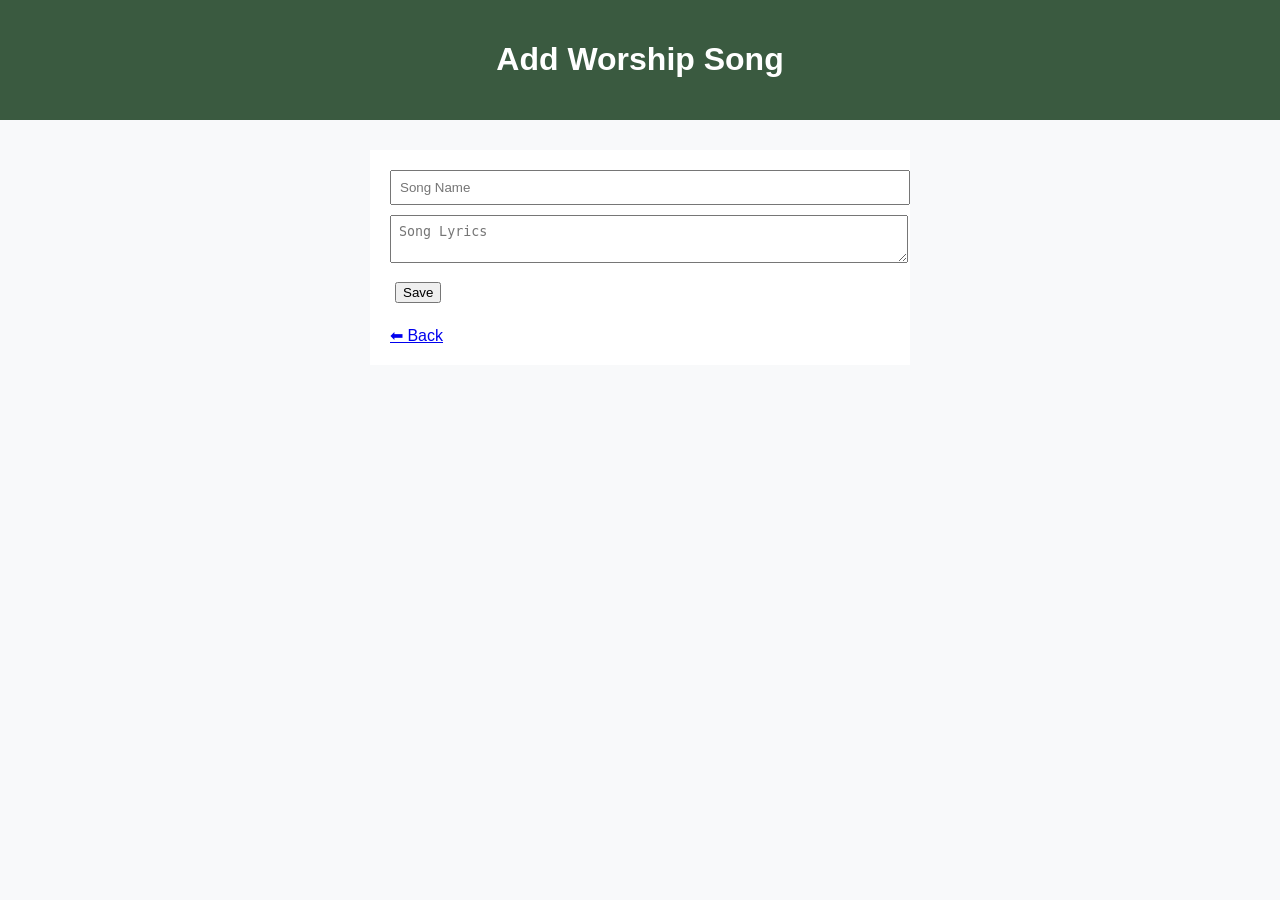
==== add-song.html @ 0f01b829 "Add files via upload" ====
<!DOCTYPE html>
<html lang="en">
<head>
    <meta charset="UTF-8">
    <title>Add Song</title>
    <link rel="stylesheet" href="style.css">
</head>
<body>
<header><h1>Add Worship Song</h1></header>

<main class="form-box">
    <input id="title" placeholder="Song Name">
    <textarea id="lyrics" placeholder="Song Lyrics"></textarea>
    <button onclick="addSong()">Save</button>
    <br><br>
    <a href="index.html">⬅ Back</a>
</main>

<script src="script.js"></script>
</body>
</html>
---- style.css ----
body {
    font-family: Arial, sans-serif;
    background: #f8f9fa;
    margin: 0;
}

header {
    background: #3a5a40;
    color: white;
    text-align: center;
    padding: 20px;
}

.login-box {
    max-width: 300px;
    margin: 30px auto;
    padding: 20px;
    background: white;
    text-align: center;
    border-radius: 5px;
}

.login-box input {
    width: 100%;
    padding: 8px;
    margin-top: 10px;
}

.login-box button {
    margin-top: 10px;
    width: 100%;
}

.song-list {
    max-width: 600px;
    margin: 20px auto;
    list-style: none;
    padding: 0;
}

.song-list li {
    background: white;
    padding: 15px;
    margin: 10px 0;
    border-left: 5px solid #3a5a40;
}

button {
    margin: 5px;
}

.add-btn {
    display: block;
    text-align: center;
    margin: 20px;
    font-weight: bold;
}

.form-box {
    max-width: 500px;
    margin: 30px auto;
    background: white;
    padding: 20px;
}

input, textarea {
    width: 100%;
    margin-bottom: 10px;
    padding: 8px;
}

.search-box {
    display: block;
    width: 90%;
    max-width: 600px;
    margin: 15px auto;
    padding: 12px;
    font-size: 16px;
    border-radius: 5px;
    border: 1px solid #ccc;
}

.theme-btn {
    display: block;
    margin: 10px auto;
    padding: 8px 14px;
    font-size: 14px;
    cursor: pointer;
}

/* Full-screen lyrics */
.fullscreen {
    background: black;
    color: white;
    text-align: center;
    padding: 30px;
}

#lyricsBox h1 {
    font-size: 40px;
    margin-bottom: 20px;
}

#lyricsBox pre {
    font-size: 28px;
    line-height: 1.8;
    white-space: pre-wrap;
}

.exit-btn {
    position: fixed;
    bottom: 20px;
    right: 20px;
}

.font-controls {
    position: fixed;
    top: 20px;
    right: 20px;
}

.font-controls button {
    font-size: 18px;
    padding: 8px 12px;
    margin-left: 5px;
    cursor: pointer;
}

/* Dark Mode */
body.dark {
    background-color: #121212;
    color: #ffffff;
}

body.dark header {
    background-color: #1f3d2b;
}

body.dark .song-list li {
    background-color: #1e1e1e;
    border-left-color: #6fcf97;
}

body.dark .song-list strong {
    color: #6fcf97;
}

body.dark input,
body.dark textarea {
    background-color: #2a2a2a;
    color: white;
    border: 1px solid #555;
}

body.dark button {
    background-color: #333;
    color: white;
}
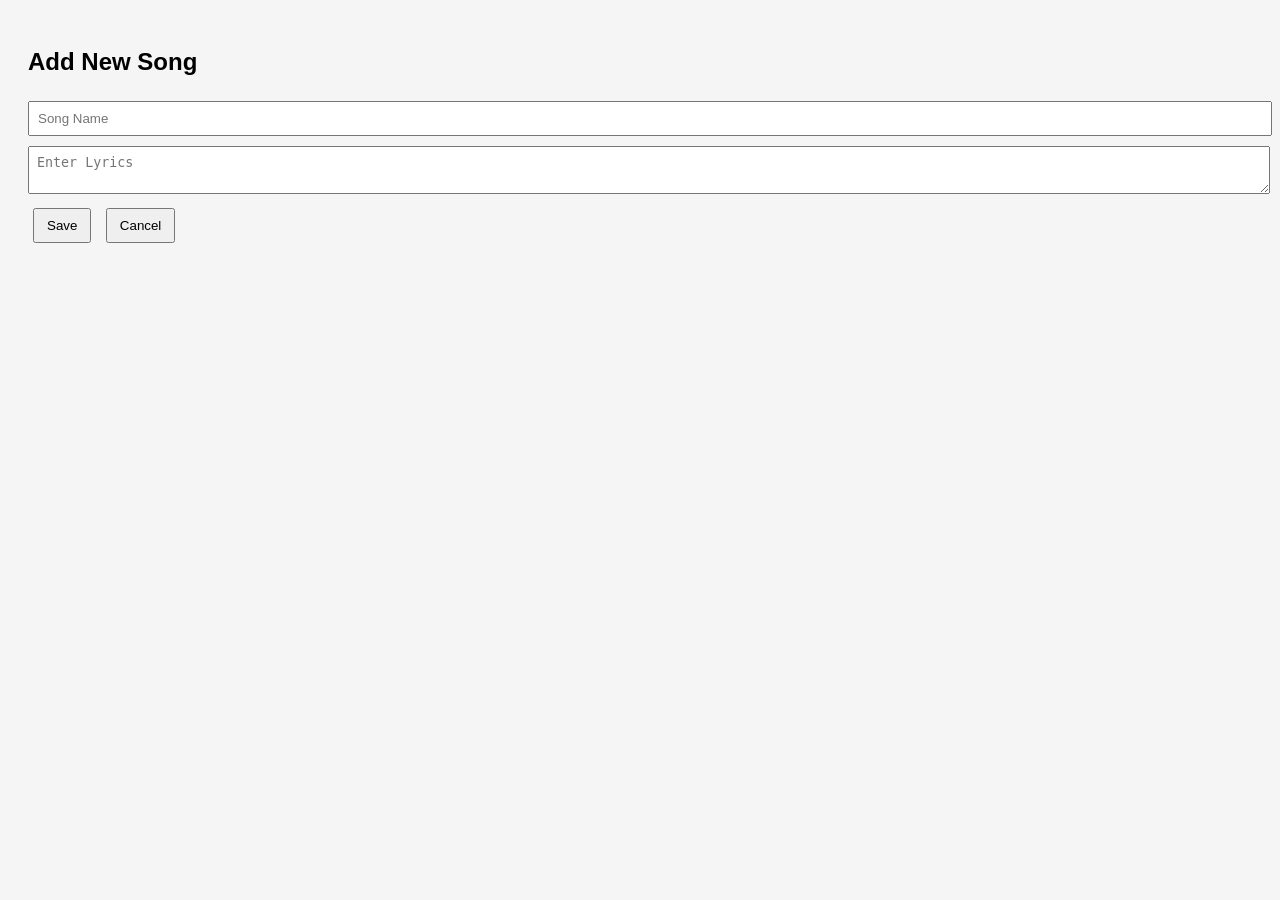
==== commit c01ea2b2: "add-song.html" ====
--- a/add-song.html
+++ b/add-song.html
@@ -1,20 +1,18 @@
 <!DOCTYPE html>
-<html lang="en">
+<html>
 <head>
-    <meta charset="UTF-8">
-    <title>Add Song</title>
-    <link rel="stylesheet" href="style.css">
+<title>Add Song</title>
+<link rel="stylesheet" href="style.css">
 </head>
 <body>
-<header><h1>Add Worship Song</h1></header>
 
-<main class="form-box">
-    <input id="title" placeholder="Song Name">
-    <textarea id="lyrics" placeholder="Song Lyrics"></textarea>
-    <button onclick="addSong()">Save</button>
-    <br><br>
-    <a href="index.html">⬅ Back</a>
-</main>
+<h2>Add New Song</h2>
+
+<input type="text" id="title" placeholder="Song Name">
+<textarea id="lyrics" placeholder="Enter Lyrics"></textarea>
+
+<button onclick="addSong()">Save</button>
+<button onclick="goBack()">Cancel</button>
 
 <script src="script.js"></script>
 </body>
--- a/style.css
+++ b/style.css
@@ -1,158 +1,51 @@
 body {
-    font-family: Arial, sans-serif;
-    background: #f8f9fa;
-    margin: 0;
+font-family: Arial;
+padding: 20px;
+background: #f5f5f5;
+}
+
+.dark {
+background: #121212;
+color: white;
 }
 
 header {
-    background: #3a5a40;
-    color: white;
-    text-align: center;
-    padding: 20px;
+text-align: center;
 }
 
 .login-box {
-    max-width: 300px;
-    margin: 30px auto;
-    padding: 20px;
-    background: white;
-    text-align: center;
-    border-radius: 5px;
+max-width: 300px;
+margin: auto;
+text-align: center;
 }
 
-.login-box input {
-    width: 100%;
-    padding: 8px;
-    margin-top: 10px;
-}
-
-.login-box button {
-    margin-top: 10px;
-    width: 100%;
-}
-
-.song-list {
-    max-width: 600px;
-    margin: 20px auto;
-    list-style: none;
-    padding: 0;
-}
-
-.song-list li {
-    background: white;
-    padding: 15px;
-    margin: 10px 0;
-    border-left: 5px solid #3a5a40;
+input, textarea {
+width: 100%;
+padding: 8px;
+margin: 5px 0;
 }
 
 button {
-    margin: 5px;
+padding: 8px 12px;
+margin: 5px;
+cursor: pointer;
+}
+
+.search-container {
+display: flex;
+gap: 10px;
+margin: 15px 0;
 }
 
 .add-btn {
-    display: block;
-    text-align: center;
-    margin: 20px;
-    font-weight: bold;
+display: inline-block;
+padding: 8px;
+background: green;
+color: white;
+text-decoration: none;
 }
 
-.form-box {
-    max-width: 500px;
-    margin: 30px auto;
-    background: white;
-    padding: 20px;
+ul li {
+list-style: none;
+margin: 10px 0;
 }
-
-input, textarea {
-    width: 100%;
-    margin-bottom: 10px;
-    padding: 8px;
-}
-
-.search-box {
-    display: block;
-    width: 90%;
-    max-width: 600px;
-    margin: 15px auto;
-    padding: 12px;
-    font-size: 16px;
-    border-radius: 5px;
-    border: 1px solid #ccc;
-}
-
-.theme-btn {
-    display: block;
-    margin: 10px auto;
-    padding: 8px 14px;
-    font-size: 14px;
-    cursor: pointer;
-}
-
-/* Full-screen lyrics */
-.fullscreen {
-    background: black;
-    color: white;
-    text-align: center;
-    padding: 30px;
-}
-
-#lyricsBox h1 {
-    font-size: 40px;
-    margin-bottom: 20px;
-}
-
-#lyricsBox pre {
-    font-size: 28px;
-    line-height: 1.8;
-    white-space: pre-wrap;
-}
-
-.exit-btn {
-    position: fixed;
-    bottom: 20px;
-    right: 20px;
-}
-
-.font-controls {
-    position: fixed;
-    top: 20px;
-    right: 20px;
-}
-
-.font-controls button {
-    font-size: 18px;
-    padding: 8px 12px;
-    margin-left: 5px;
-    cursor: pointer;
-}
-
-/* Dark Mode */
-body.dark {
-    background-color: #121212;
-    color: #ffffff;
-}
-
-body.dark header {
-    background-color: #1f3d2b;
-}
-
-body.dark .song-list li {
-    background-color: #1e1e1e;
-    border-left-color: #6fcf97;
-}
-
-body.dark .song-list strong {
-    color: #6fcf97;
-}
-
-body.dark input,
-body.dark textarea {
-    background-color: #2a2a2a;
-    color: white;
-    border: 1px solid #555;
-}
-
-body.dark button {
-    background-color: #333;
-    color: white;
-}
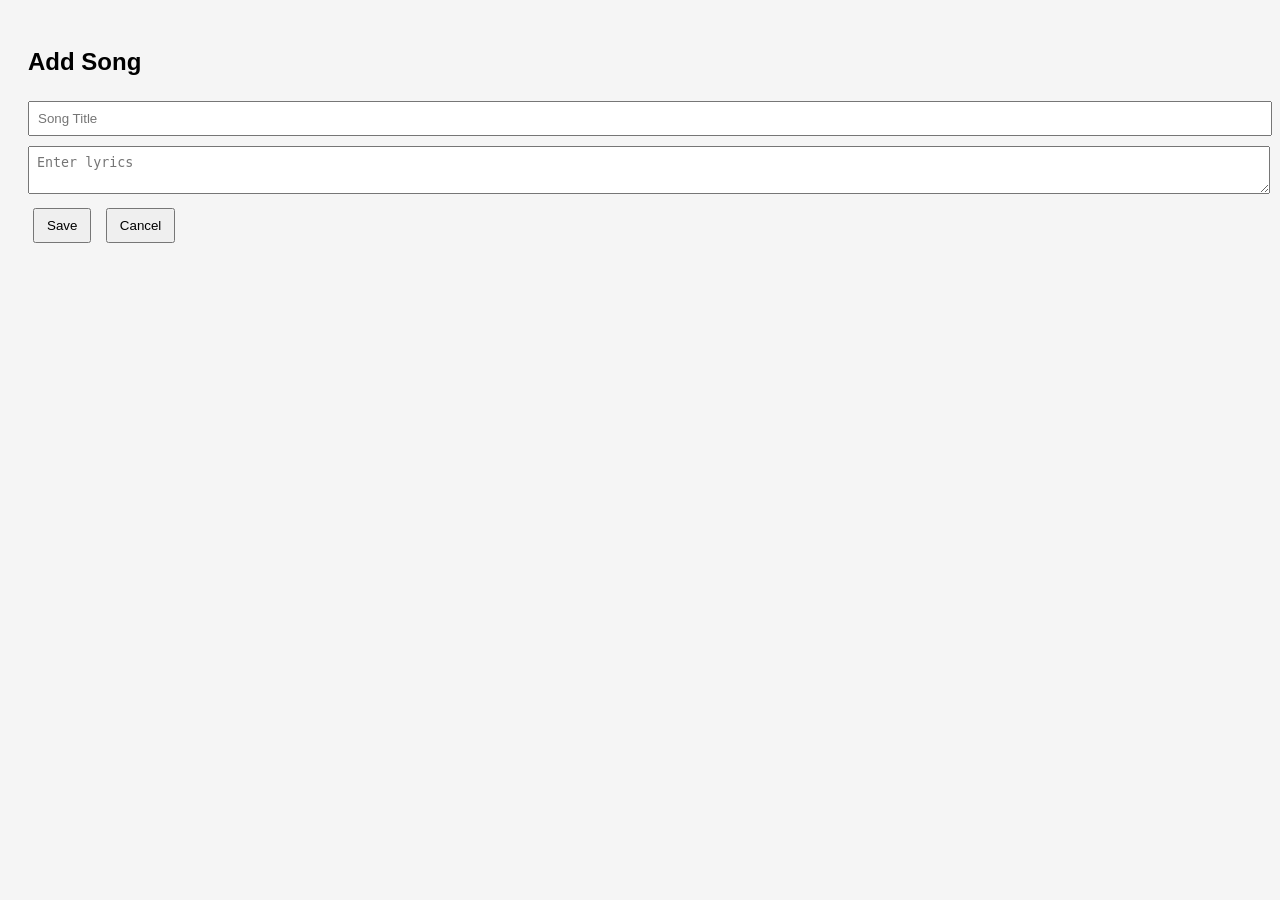
==== commit 1c974453: "add-song.html" ====
--- a/add-song.html
+++ b/add-song.html
@@ -6,10 +6,9 @@
 </head>
 <body>
 
-<h2>Add New Song</h2>
-
-<input type="text" id="title" placeholder="Song Name">
-<textarea id="lyrics" placeholder="Enter Lyrics"></textarea>
+<h2>Add Song</h2>
+<input id="title" placeholder="Song Title">
+<textarea id="lyrics" placeholder="Enter lyrics"></textarea>
 
 <button onclick="addSong()">Save</button>
 <button onclick="goBack()">Cancel</button>
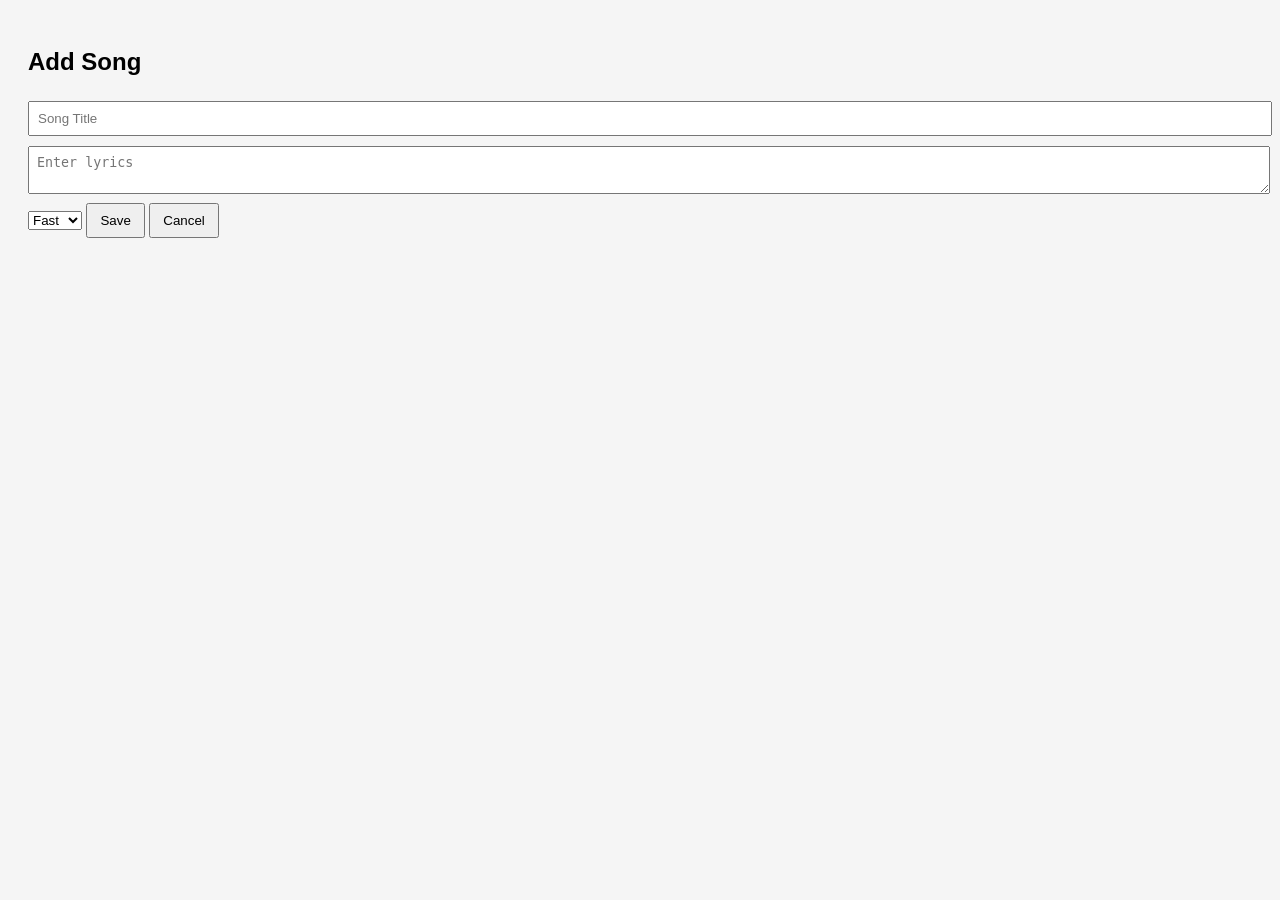
==== commit 725947f0: "add-song.html Signed-off-by: Richcodz-cloud <chillysri91@gmail.com>" ====
--- a/add-song.html
+++ b/add-song.html
@@ -1,14 +1,20 @@
 <!DOCTYPE html>
 <html>
 <head>
+<meta name="viewport" content="width=device-width, initial-scale=1.0">
 <title>Add Song</title>
 <link rel="stylesheet" href="style.css">
 </head>
 <body>
+<h2>Add Song</h2>
 
-<h2>Add Song</h2>
 <input id="title" placeholder="Song Title">
 <textarea id="lyrics" placeholder="Enter lyrics"></textarea>
+<select id="category">
+<option value="Fast">Fast</option>
+<option value="Slow">Slow</option>
+<option value="Tamil">Tamil</option>
+</select>
 
 <button onclick="addSong()">Save</button>
 <button onclick="goBack()">Cancel</button>
--- a/style.css
+++ b/style.css
@@ -1,7 +1,8 @@
 body {
 font-family: Arial;
+background: #f5f5f5;
+color: black;
 padding: 20px;
-background: #f5f5f5;
 }
 
 .dark {
@@ -9,9 +10,7 @@
 color: white;
 }
 
-header {
-text-align: center;
-}
+header { text-align: center; }
 
 .login-box {
 max-width: 300px;
@@ -27,7 +26,6 @@
 
 button {
 padding: 8px 12px;
-margin: 5px;
 cursor: pointer;
 }
 
@@ -39,9 +37,9 @@
 
 .add-btn {
 display: inline-block;
-padding: 8px;
 background: green;
 color: white;
+padding: 8px;
 text-decoration: none;
 }
 
@@ -49,3 +47,35 @@
 list-style: none;
 margin: 10px 0;
 }
+
+/* PROJECTOR */
+.projector-controls {
+position: fixed;
+top: 10px;
+right: 10px;
+z-index: 1000;
+}
+
+.projector-controls button {
+margin: 3px;
+}
+
+/* LYRICS */
+.lyrics-text {
+font-weight: bold;
+font-size: 26px;
+line-height: 1.6;
+white-space: pre-wrap;
+color: black;
+}
+
+.dark .lyrics-text {
+color: white;
+}
+
+.back-btn {
+position: fixed;
+bottom: 15px;
+left: 15px;
+}
+
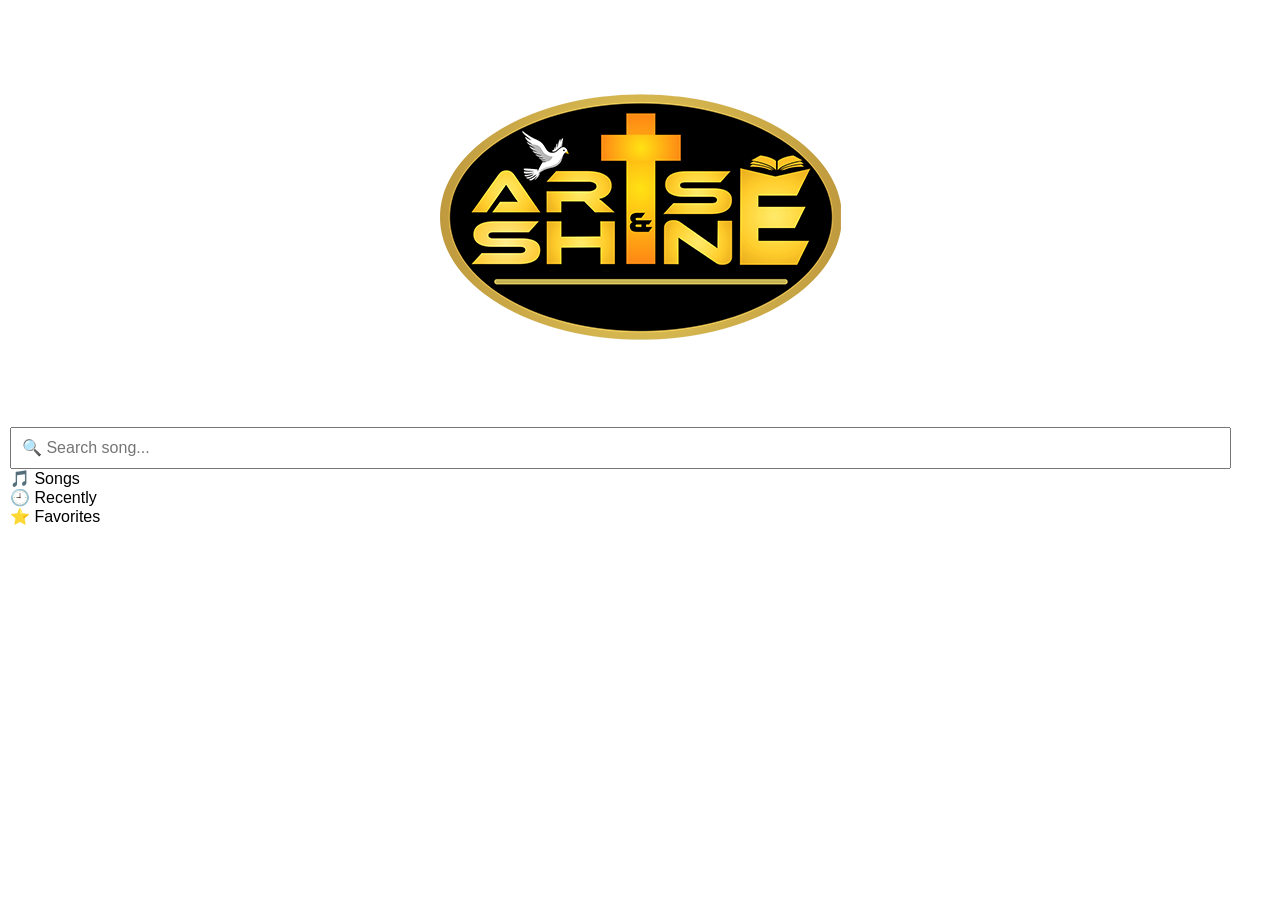
==== commit ee5ebabc: "add-song.html" ====
--- a/add-song.html
+++ b/add-song.html
@@ -1,24 +1,27 @@
 <!DOCTYPE html>
 <html>
 <head>
-<meta name="viewport" content="width=device-width, initial-scale=1.0">
-<title>Add Song</title>
-<link rel="stylesheet" href="style.css">
+  <title>Add Song</title>
+  <link rel="stylesheet" href="style.css">
 </head>
 <body>
-<h2>Add Song</h2>
 
-<input id="title" placeholder="Song Title">
-<textarea id="lyrics" placeholder="Enter lyrics"></textarea>
-<select id="category">
-<option value="Fast">Fast</option>
-<option value="Slow">Slow</option>
-<option value="Tamil">Tamil</option>
-</select>
+<div class="form-box">
+  <input id="title" placeholder="Song Title">
+  <input id="category" placeholder="Category">
+  <textarea id="lyrics" placeholder="Lyrics"></textarea>
+  <button onclick="save()">Save</button>
+</div>
 
-<button onclick="addSong()">Save</button>
-<button onclick="goBack()">Cancel</button>
+<script>
+if(localStorage.role!=="admin") location.href="index.html";
 
-<script src="script.js"></script>
+function save(){
+  let s=JSON.parse(localStorage.songs||"[]");
+  s.push({title:title.value,category:category.value,lyrics:lyrics.value});
+  localStorage.songs=JSON.stringify(s);
+  location.href="index.html";
+}
+</script>
 </body>
 </html>
--- a/style.css
+++ b/style.css
@@ -1,81 +1,33 @@
-body {
-font-family: Arial;
-background: #f5f5f5;
-color: black;
-padding: 20px;
+body{margin:0;padding:10px;font-family:Arial}
+.dark{background:#111;color:#fff}
+header{text-align:center}
+.church-logo{max-width:200px;width:60%}
+
+.login-box{max-width:300px;margin:auto}
+.login-box input{width:100%;padding:10px}
+.login-buttons{display:flex;gap:10px}
+
+#search{width:95%;padding:10px;font-size:16px}
+#addBtn{display:none}
+
+ul{padding:0}
+li{list-style:none;padding:10px;border-bottom:1px solid #ccc;font-weight:bold}
+.dark li{border-color:#444}
+
+.lyrics{
+height:100vh;
+display:flex;
+flex-direction:column;
+justify-content:center;
+align-items:center;
+text-align:center;
+font-weight:bold;
+white-space:pre-wrap;
+color:black;
 }
+.dark .lyrics{color:white}
 
-.dark {
-background: #121212;
-color: white;
-}
-
-header { text-align: center; }
-
-.login-box {
-max-width: 300px;
-margin: auto;
-text-align: center;
-}
-
-input, textarea {
-width: 100%;
-padding: 8px;
-margin: 5px 0;
-}
-
-button {
-padding: 8px 12px;
-cursor: pointer;
-}
-
-.search-container {
-display: flex;
-gap: 10px;
-margin: 15px 0;
-}
-
-.add-btn {
-display: inline-block;
-background: green;
-color: white;
-padding: 8px;
-text-decoration: none;
-}
-
-ul li {
-list-style: none;
-margin: 10px 0;
-}
-
-/* PROJECTOR */
-.projector-controls {
-position: fixed;
-top: 10px;
-right: 10px;
-z-index: 1000;
-}
-
-.projector-controls button {
-margin: 3px;
-}
-
-/* LYRICS */
-.lyrics-text {
-font-weight: bold;
-font-size: 26px;
-line-height: 1.6;
-white-space: pre-wrap;
-color: black;
-}
-
-.dark .lyrics-text {
-color: white;
-}
-
-.back-btn {
-position: fixed;
-bottom: 15px;
-left: 15px;
-}
-
+.menu{position:fixed;top:10px;right:10px;font-size:24px}
+.menu-box{display:none;position:absolute;right:0;background:#444}
+.menu:hover .menu-box{display:block}
+.menu-box button{display:block;width:100%;color:white;background:none;border:none;padding:10px}
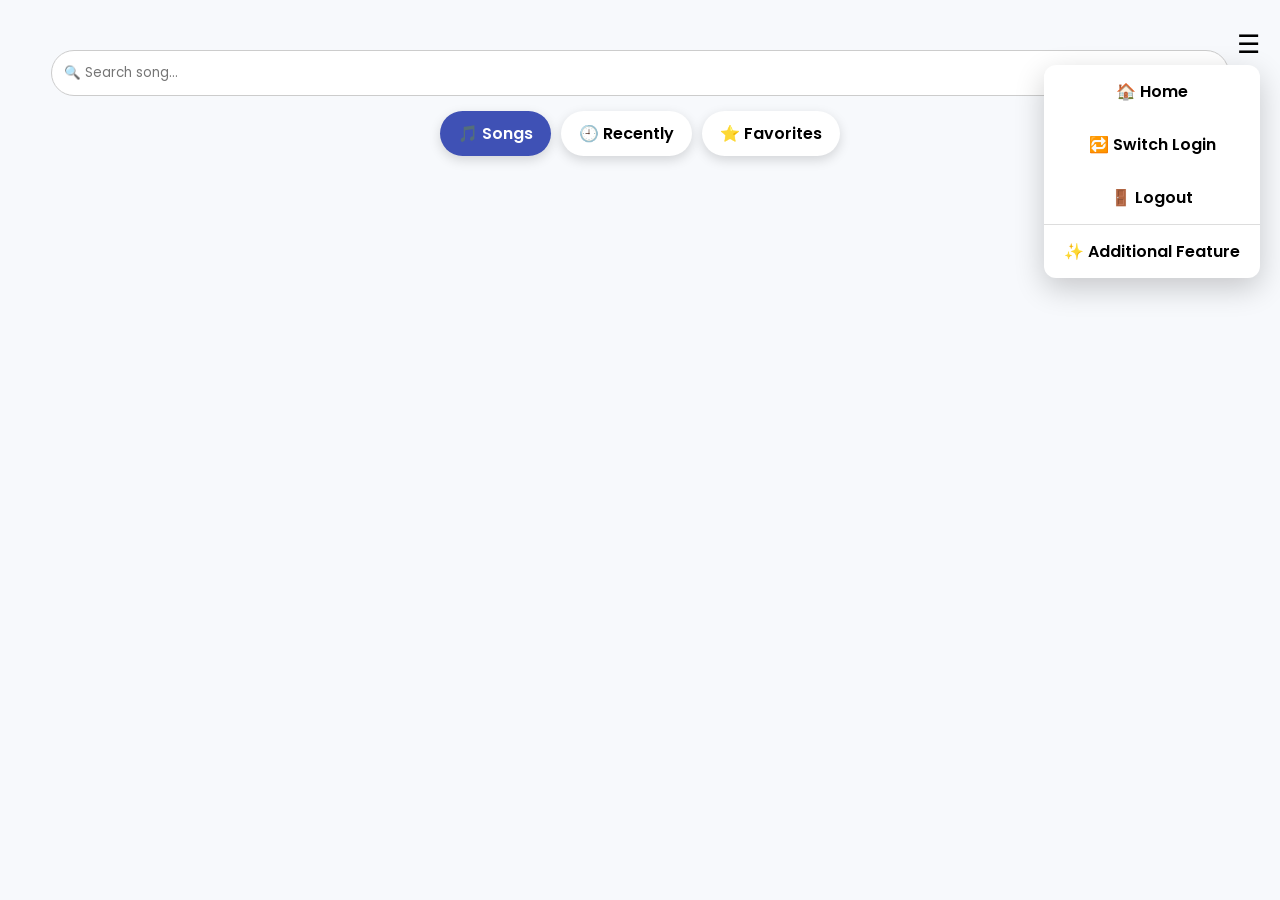
==== commit 907ef859: "add-song.html" ====
--- a/add-song.html
+++ b/add-song.html
@@ -17,9 +17,9 @@
 if(localStorage.role!=="admin") location.href="index.html";
 
 function save(){
-  let s=JSON.parse(localStorage.songs||"[]");
+  let s = JSON.parse(localStorage.songs || "[]");
   s.push({title:title.value,category:category.value,lyrics:lyrics.value});
-  localStorage.songs=JSON.stringify(s);
+  localStorage.songs = JSON.stringify(s);
   location.href="index.html";
 }
 </script>
--- a/style.css
+++ b/style.css
@@ -1,33 +1,36 @@
-body{margin:0;padding:10px;font-family:Arial}
-.dark{background:#111;color:#fff}
-header{text-align:center}
-.church-logo{max-width:200px;width:60%}
+@import url('https://fonts.googleapis.com/css2?family=Poppins:wght@400;600&display=swap');
+*{font-family:Poppins}
 
-.login-box{max-width:300px;margin:auto}
-.login-box input{width:100%;padding:10px}
-.login-buttons{display:flex;gap:10px}
+body{margin:0;background:#f7f9fc}
+header{text-align:center;padding:20px;position:relative}
+header img{height:70px}
 
-#search{width:95%;padding:10px;font-size:16px}
-#addBtn{display:none}
+.menu-btn{position:absolute;right:20px;top:25px;font-size:26px;cursor:pointer}
+.menu{position:absolute;right:20px;top:65px;background:white;border-radius:12px;box-shadow:0 10px 30px rgba(0,0,0,.2);overflow:hidden;z-index:1000;}
+.menu div{padding:14px 20px;font-weight:600;cursor:pointer;}
+.menu div:hover{background:#3f51b5;color:white}
+.menu hr{margin:0;border:0;border-top:1px solid #ddd}
 
-ul{padding:0}
-li{list-style:none;padding:10px;border-bottom:1px solid #ccc;font-weight:bold}
-.dark li{border-color:#444}
+.search-box{width:90%;margin:10px auto;display:block;padding:12px;border-radius:25px;border:1px solid #ccc}
 
-.lyrics{
-height:100vh;
-display:flex;
-flex-direction:column;
-justify-content:center;
-align-items:center;
-text-align:center;
-font-weight:bold;
-white-space:pre-wrap;
-color:black;
-}
-.dark .lyrics{color:white}
+.tab-bar{display:flex;justify-content:center;gap:10px;margin:15px}
+.tab{padding:10px 18px;border-radius:25px;background:#fff;font-weight:600;cursor:pointer;box-shadow:0 4px 12px rgba(0,0,0,.15)}
+.tab.active,.tab:hover{background:#3f51b5;color:white}
+.content-area{max-width:900px;margin:auto}
 
-.menu{position:fixed;top:10px;right:10px;font-size:24px}
-.menu-box{display:none;position:absolute;right:0;background:#444}
-.menu:hover .menu-box{display:block}
-.menu-box button{display:block;width:100%;color:white;background:none;border:none;padding:10px}
+.category-title{background:linear-gradient(135deg,#3f51b5,#7c3aed);color:white;padding:14px;margin:12px;border-radius:14px;text-align:center;font-weight:600}
+.song-item{background:white;margin:10px 12px;padding:14px;border-radius:12px;text-align:center;font-weight:600;cursor:pointer;box-shadow:0 6px 16px rgba(0,0,0,.15)}
+.song-item:hover{background:#3f51b5;color:white}
+
+.admin-actions{margin-top:8px;display:flex;justify-content:center;gap:10px}
+.admin-actions button{padding:6px 10px;font-size:14px;border-radius:6px;background:#ef4444;color:white}
+.admin-actions button:first-child{background:#10b981}
+
+.login-box,.form-box,.lyrics{background:white;margin:20px auto;padding:25px;max-width:400px;border-radius:18px;box-shadow:0 10px 30px rgba(0,0,0,.15)}
+.login-actions{display:flex;gap:10px}
+button{flex:1;padding:12px;border:none;border-radius:10px;background:#3f51b5;color:white;font-weight:600}
+
+.lyrics-wrapper{padding:20px}
+.lyrics pre{font-size:clamp(18px,4vw,32px);font-weight:700;line-height:1.4}
+
+.floating-btn{position:fixed;right:20px;bottom:20px;background:#3f51b5;color:white;padding:16px;border-radius:50%;text-decoration:none;font-size:20px}
